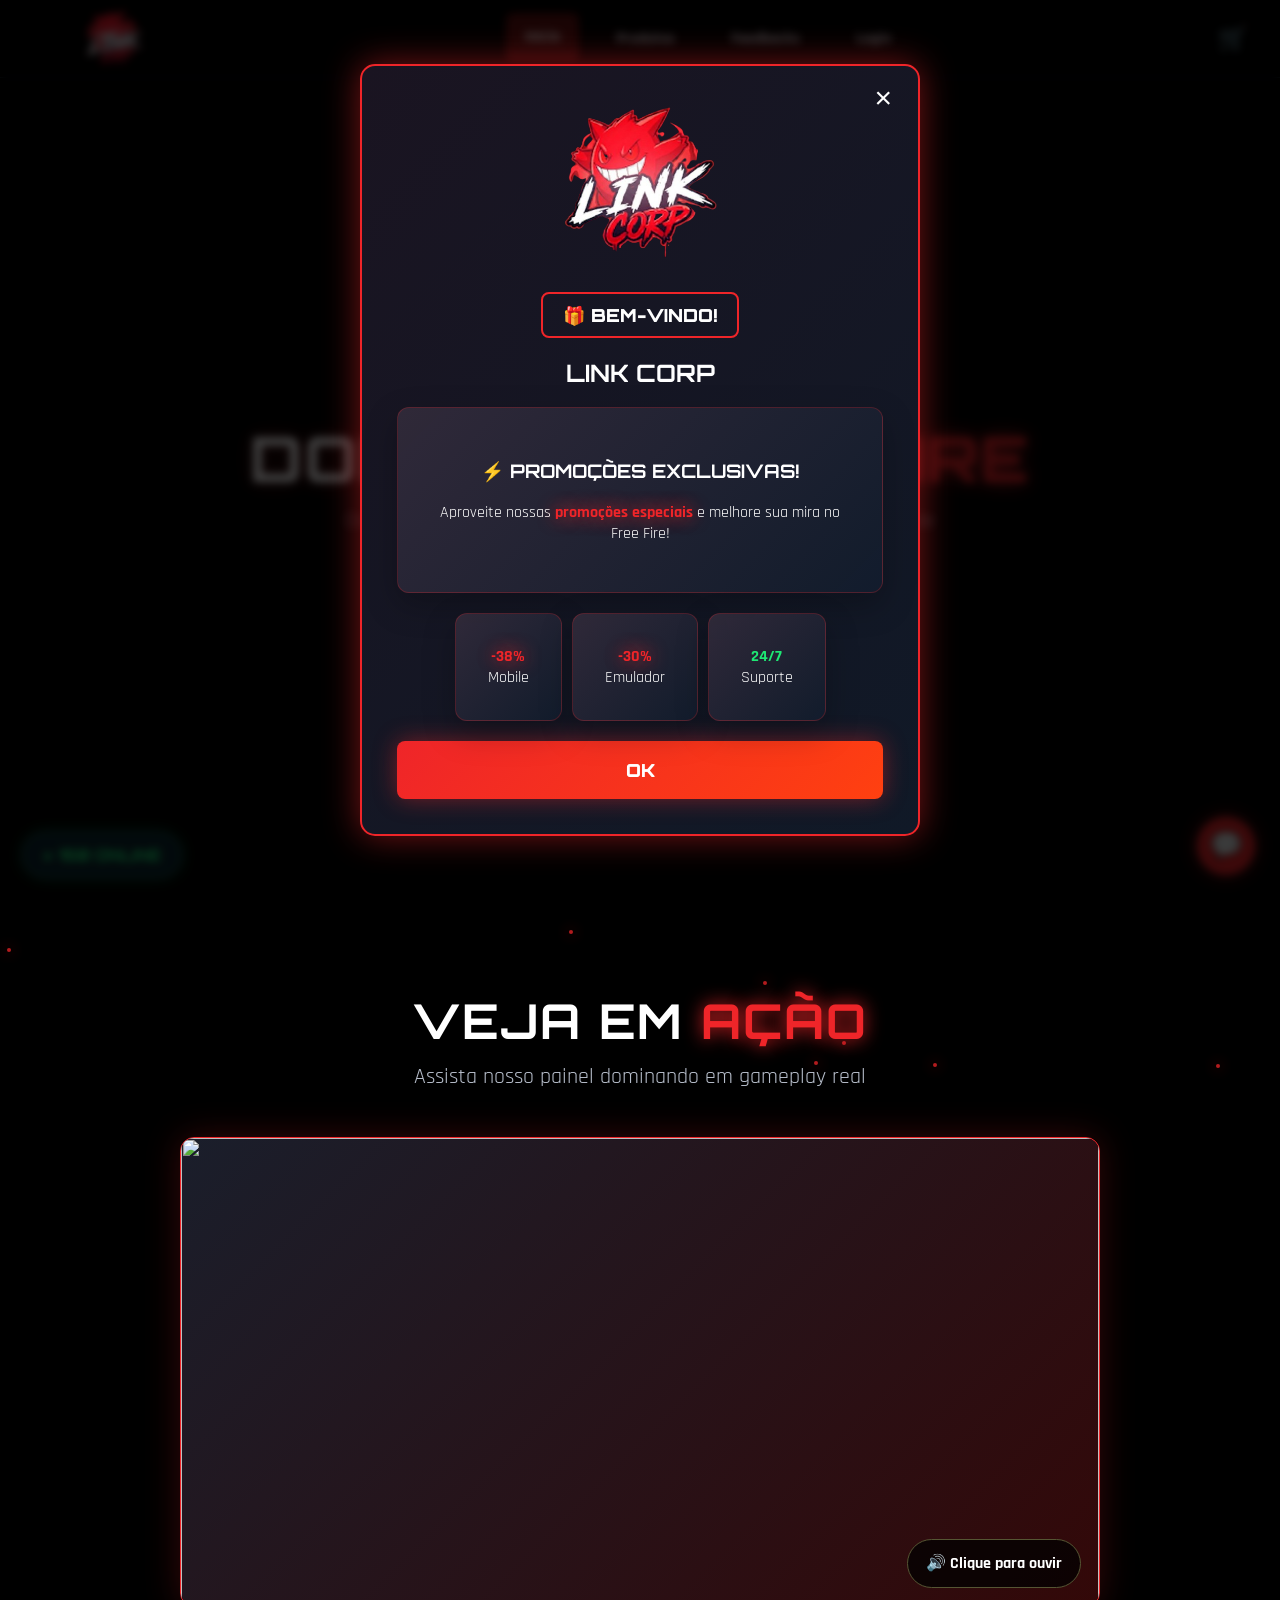
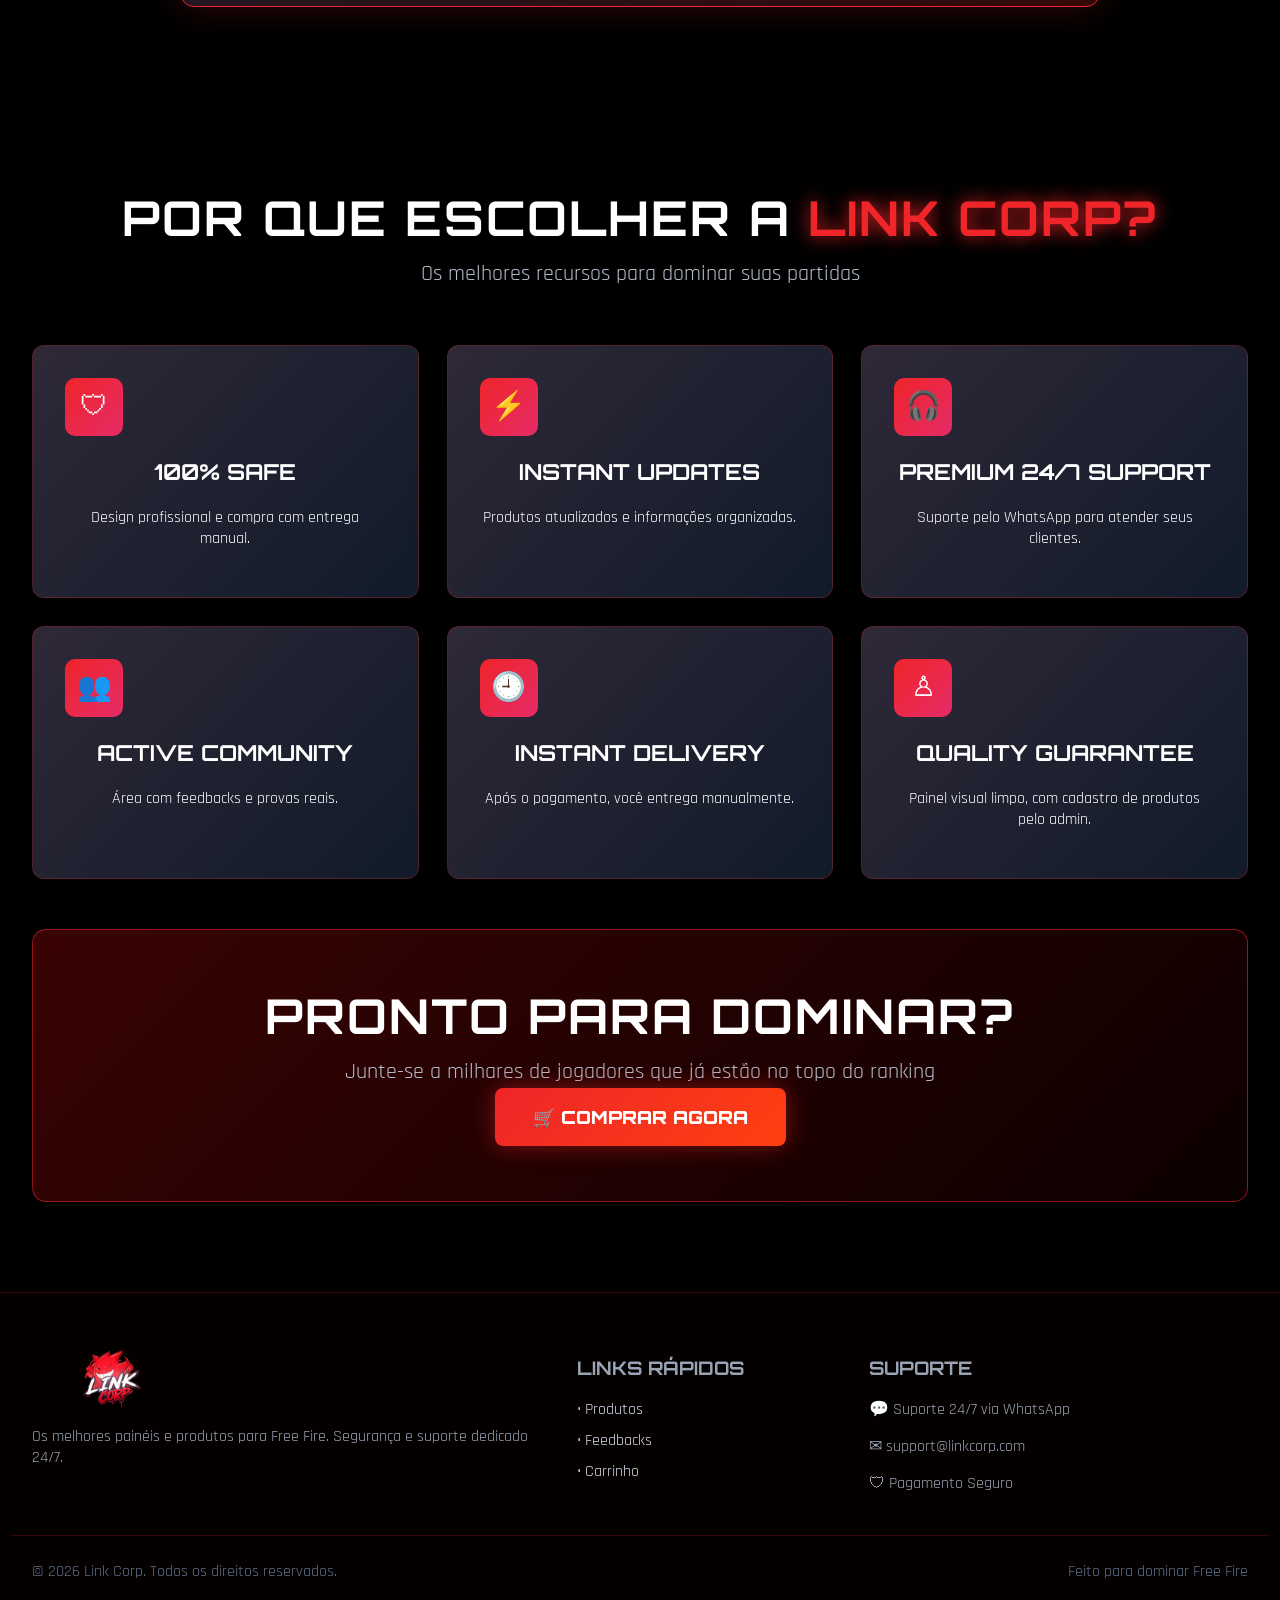
==== index.html @ f36d2115 "Add files via upload" ====
<!doctype html><html lang="pt-BR"><head><meta charset="utf-8"><meta name="viewport" content="width=device-width,initial-scale=1"><title>Link Corp</title><link rel="stylesheet" href="style.css"><link rel="stylesheet" href="index_restore.css"></head><body class="index-old">
<nav class="nav-old"><div class="wrap"><a class="brand" href="index.html"><img class="brand-img" src="assets/logo.png" alt="Link Corp"></a><div class="menu"><a class="active" href="index.html">Início</a><a href="produtos.html">Produtos</a><a href="feedbacks.html">Feedbacks</a><a href="login.html">Login</a></div><a class="cart-mini" href="carrinho.html">🛒</a></div></nav>
<div class="online">● <span id="onlineNum">150</span> ONLINE</div><a class="chat" href="https://wa.me/5599999999999">💬</a>
<section class="hero"><div class="wrap"><img class="logo-big" src="assets/logo.png" alt="Link Corp"><h1 class="title">DOMINE O <span class="red">FREE FIRE</span></h1><p class="sub">Os únicos painéis que você consegue usar no principal, sem dor de cabeça ou riscos</p><div class="btns"><a class="btn" href="produtos.html">🛒 VER PRODUTOS</a><a class="btn ghost" href="feedbacks.html">♙ Feedbacks</a></div><div class="stats"><div class="stat"><b>500+</b><p>Clientes Ativos</p></div><div class="stat"><b>24/7</b><p>Suporte Online</p></div><div class="stat"><b>5.0</b><p>Avaliação</p></div></div></div></section>
<section class="section center"><div class="wrap"><h2>VEJA EM <span class="red">AÇÃO</span></h2><p class="sub">Assista nosso painel dominando em gameplay real</p><div class="video-box"><img src="https://images.unsplash.com/photo-1593305841991-05c297ba4575?q=80&w=1400&auto=format&fit=crop"><div class="sound">🔊 Clique para ouvir</div></div></div></section>
<section class="section"><div class="wrap center"><h2>POR QUE ESCOLHER A <span class="red">LINK CORP?</span></h2><p class="sub">Os melhores recursos para dominar suas partidas</p><div class="features"><div class="feature"><div class="ico">🛡</div><h3>100% SAFE</h3><p>Design profissional e compra com entrega manual.</p></div><div class="feature"><div class="ico">⚡</div><h3>INSTANT UPDATES</h3><p>Produtos atualizados e informações organizadas.</p></div><div class="feature"><div class="ico">🎧</div><h3>PREMIUM 24/7 SUPPORT</h3><p>Suporte pelo WhatsApp para atender seus clientes.</p></div><div class="feature"><div class="ico">👥</div><h3>ACTIVE COMMUNITY</h3><p>Área com feedbacks e provas reais.</p></div><div class="feature"><div class="ico">🕘</div><h3>INSTANT DELIVERY</h3><p>Após o pagamento, você entrega manualmente.</p></div><div class="feature"><div class="ico">♙</div><h3>QUALITY GUARANTEE</h3><p>Painel visual limpo, com cadastro de produtos pelo admin.</p></div></div><div class="cta"><h2>PRONTO PARA DOMINAR?</h2><p class="sub">Junte-se a milhares de jogadores que já estão no topo do ranking</p><a class="btn" href="produtos.html">🛒 COMPRAR AGORA</a></div></div></section>
<div class="modal show" id="welcomeModal"><div class="modal-box"><button class="close" onclick="closeModal()">×</button><img class="logo-big modal-logo" src="assets/logo.png" alt="Link Corp"><p><span class="btn ghost" style="padding:10px 20px">🎁 BEM-VINDO!</span></p><h2>LINK CORP</h2><div class="card"><h3>⚡ Promoções Exclusivas!</h3><p>Aproveite nossas <b class="red">promoções especiais</b> e melhore sua mira no Free Fire!</p></div><div class="stats" style="gap:10px;margin:20px 0"><div class="card"><b class="red">-38%</b><br>Mobile</div><div class="card"><b class="red">-30%</b><br>Emulador</div><div class="card"><b style="color:var(--green)">24/7</b><br>Suporte</div></div><button class="btn" onclick="closeModal()" style="width:100%">OK</button></div></div>
<footer class="footer"><div class="wrap foot-grid"><div><a class="brand" href="index.html"><img class="brand-img" src="assets/logo.png" alt="Link Corp"></a><p>Os melhores painéis e produtos para Free Fire. Segurança e suporte dedicado 24/7.</p></div><div><h3>Links rápidos</h3><a href="produtos.html">• Produtos</a><a href="feedbacks.html">• Feedbacks</a><a href="carrinho.html">• Carrinho</a></div><div><h3>Suporte</h3><p>💬 Suporte 24/7 via WhatsApp</p><p>✉ support@linkcorp.com</p><p>🛡 Pagamento Seguro</p></div></div><div class="wrap" style="border-top:1px solid rgba(239,37,41,.2);margin-top:25px;padding-top:25px;color:#617089">© 2026 Link Corp. Todos os direitos reservados.<span style="float:right">Feito para dominar Free Fire</span></div></footer>
<script>function closeModal(){document.getElementById('welcomeModal').classList.remove('show')}for(let i=0;i<36;i++){let p=document.createElement('span');p.className='p';p.style.left=Math.random()*100+'vw';p.style.bottom=(-20+Math.random()*100)+'vh';p.style.animationDelay=Math.random()*8+'s';p.style.animationDuration=(6+Math.random()*7)+'s';document.body.appendChild(p)}setInterval(()=>{let e=document.getElementById('onlineNum');if(e)e.textContent=145+Math.floor(Math.random()*20)},2500)</script></body></html>
---- style.css ----
@import url('https://fonts.googleapis.com/css2?family=Rajdhani:wght@500;600;700&display=swap');
*{box-sizing:border-box}html{scroll-behavior:smooth}body{margin:0;font-family:Rajdhani,Arial,sans-serif;background:#030405;color:#fff;overflow-x:hidden}a{text-decoration:none;color:inherit}.grid-bg:before{content:"";position:fixed;inset:0;z-index:-3;background:linear-gradient(rgba(255,0,0,.055) 1px,transparent 1px),linear-gradient(90deg,rgba(255,0,0,.055) 1px,transparent 1px);background-size:48px 48px}.glow{color:#ff3131;text-shadow:0 0 18px #ff2020}.topbar{height:76px;position:sticky;top:0;z-index:20;background:rgba(0,0,0,.86);backdrop-filter:blur(12px);border-bottom:1px solid #18202a}.nav{max-width:1260px;margin:auto;height:100%;display:flex;align-items:center;justify-content:space-between;padding:0 18px}.brand{display:flex;gap:12px;align-items:center;font-size:28px;font-weight:700;letter-spacing:1px}.logo{width:52px;height:52px;border-radius:14px;background:radial-gradient(#ff3636,#5b0000 55%,transparent 70%);display:grid;place-items:center;box-shadow:0 0 22px #f22}.logo b{font-size:14px;line-height:.85}.menu{display:flex;gap:18px;align-items:center}.menu a,.cart-btn{padding:11px 18px;border-radius:8px;font-weight:700;color:#dbe1eb;transition:.25s}.menu a:hover,.menu .active,.cart-btn:hover{background:#6b1111;color:#fff;transform:translateY(-3px);box-shadow:0 8px 25px rgba(255,35,35,.35)}.cart-btn{border:0;background:transparent;cursor:pointer;font-family:inherit;font-size:18px}.container{max-width:1260px;margin:auto;padding:0 18px}.hero{min-height:760px;display:grid;place-items:center;text-align:center;padding:80px 18px}.hero-logo{width:145px;margin-bottom:28px;filter:drop-shadow(0 0 18px #f33)}h1{font-size:clamp(44px,7vw,86px);line-height:1;margin:0;text-transform:uppercase;letter-spacing:2px}.subtitle{font-size:23px;color:#aeb5c2;max-width:720px;margin:24px auto 42px}.btn{border:0;border-radius:10px;padding:16px 28px;background:linear-gradient(135deg,#e7242a,#ff5118);color:#fff;font-family:inherit;font-weight:800;font-size:18px;cursor:pointer;transition:.25s;box-shadow:0 0 22px rgba(255,35,35,.38);display:inline-flex;gap:10px;align-items:center;justify-content:center}.btn:hover{transform:translateY(-5px) scale(1.03);box-shadow:0 0 35px rgba(255,35,35,.75)}.btn.ghost{background:transparent;border:2px solid #ff2828;box-shadow:none}.stats{display:flex;justify-content:center;gap:90px;margin-top:60px}.stat strong{font-size:42px;color:#ff3131}.stat span{display:block;color:#9098a6}.section{padding:90px 0}.title{text-align:center;font-size:clamp(38px,5vw,66px);margin:0 0 16px;text-transform:uppercase;letter-spacing:2px;text-shadow:0 0 18px rgba(255,60,60,.45)}.muted{text-align:center;color:#9ca4b2;font-size:20px}.video-box{max-width:880px;height:470px;margin:50px auto 0;border-radius:18px;border:1px solid #d7262f;overflow:hidden;background:linear-gradient(135deg,#1a1e2b,#330808);box-shadow:0 0 35px rgba(255,0,0,.25);transition:.25s}.video-box:hover{transform:translateY(-8px) scale(1.01)}.video-box img{width:100%;height:100%;object-fit:cover}.features{display:grid;grid-template-columns:repeat(3,1fr);gap:26px}.card{background:linear-gradient(135deg,#201827,#121d2d);border:1px solid rgba(255,40,40,.28);border-radius:16px;padding:32px;transition:.25s;position:relative;overflow:hidden}.card:hover{transform:translateY(-10px) scale(1.015);border-color:#ff3030;box-shadow:0 18px 45px rgba(255,40,40,.22)}.icon{width:58px;height:58px;border-radius:12px;background:linear-gradient(135deg,#e21e2b,#ff591a);display:grid;place-items:center;font-size:28px;margin-bottom:24px}.cta{margin:70px auto 0;text-align:center;background:linear-gradient(135deg,rgba(255,0,0,.22),rgba(20,25,37,.5));border:1px solid #b51d22;border-radius:16px;padding:55px}.tabs{display:flex;gap:12px;flex-wrap:wrap;justify-content:center;margin:35px 0}.tab{padding:13px 24px;border-radius:10px;background:#111927;border:1px solid #263447;color:#fff;font:700 17px Rajdhani;cursor:pointer;transition:.25s}.tab:hover,.tab.active{background:#ec2929;transform:translateY(-4px);box-shadow:0 10px 26px rgba(255,32,32,.4)}.products-grid{display:grid;grid-template-columns:repeat(4,1fr);gap:22px}.product-card{background:#0f141d;border:1px solid #1738ff;border-radius:10px;overflow:hidden;transition:.25s;position:relative}.product-card:hover{transform:translateY(-9px) scale(1.02);box-shadow:0 0 28px rgba(35,73,255,.55);border-color:#2b55ff}.product-img{height:150px;background:#142032;object-fit:cover;width:100%;display:block}.product-body{padding:14px}.badge{display:inline-block;background:#0b392d;color:#12e68b;padding:5px 9px;border-radius:7px;font-size:13px;font-weight:800}.product-name{min-height:48px;font-size:17px;text-transform:uppercase;margin:10px 0}.prices del{color:#777}.price{font-size:24px;font-weight:800;margin:5px 0}.buy-line{display:flex;gap:10px}.buy-line .btn{width:100%;padding:11px 10px;font-size:15px;background:#071bff}.product-wide{display:grid;grid-template-columns:38% 62%;background:linear-gradient(90deg,#171827,#142031);border:1px solid #29384d;border-radius:16px;overflow:hidden;margin:30px 0;transition:.25s}.product-wide:hover{transform:translateY(-8px);border-color:#f22;box-shadow:0 0 38px rgba(255,35,35,.25)}.wide-img{width:100%;height:100%;min-height:340px;object-fit:cover;background:#111}.plans{padding:30px}.plan{display:grid;grid-template-columns:1fr auto auto;gap:18px;align-items:center;padding:18px;border:1px solid #33435a;border-radius:12px;margin-top:13px;transition:.22s}.plan:hover{transform:translateX(8px);border-color:#ff3030;background:#1b2433}.plan-title{font-size:20px;font-weight:800}.plan-price{font-size:25px;color:#ff3131;font-weight:800}.secure{display:flex;gap:20px;justify-content:center;align-items:center;padding:24px;border-top:1px solid #252b36;margin-top:35px;color:#fff}.feedback-grid{display:grid;grid-template-columns:repeat(3,1fr);gap:22px}.feedback-card{min-height:180px}.stars{color:#ff3333;font-size:22px}.footer{border-top:1px solid #260b0b;background:rgba(6,6,8,.9);padding:45px 0;color:#9aa3b3}.footer-grid{display:grid;grid-template-columns:2fr 1fr 1.5fr;gap:40px}.online{position:fixed;left:20px;bottom:20px;z-index:30;background:#062a29;color:#18f483;border:1px solid #0de17c;border-radius:22px;padding:12px 22px;font-weight:800;box-shadow:0 0 18px rgba(0,255,150,.25)}.chat{position:fixed;right:25px;bottom:22px;z-index:30;width:62px;height:62px;border-radius:50%;background:#ef2424;border:0;color:#fff;font-size:26px;box-shadow:0 0 25px rgba(255,0,0,.45);cursor:pointer;transition:.25s}.chat:hover{transform:scale(1.1)}.modal{position:fixed;inset:0;z-index:60;background:rgba(0,0,0,.75);display:none;align-items:center;justify-content:center;padding:18px}.modal.show{display:flex}.modal-box{max-width:560px;width:100%;background:linear-gradient(135deg,#191321,#121d2b);border:2px solid #f22;border-radius:18px;padding:28px;box-shadow:0 0 45px rgba(255,40,40,.3)}.close{float:right;background:none;border:0;color:#fff;font-size:27px;cursor:pointer}.form{display:grid;gap:14px}.input,textarea,select{width:100%;background:#1d2837;border:1px solid #40506a;border-radius:10px;color:#fff;padding:14px;font-family:inherit;font-size:16px}textarea{min-height:90px}.admin-layout{display:grid;grid-template-columns:340px 1fr;gap:25px}.table{width:100%;border-collapse:collapse;background:#111a27;border-radius:12px;overflow:hidden}.table th,.table td{border-bottom:1px solid #2b3545;padding:12px;text-align:left}.table img{width:70px;height:45px;object-fit:cover;border-radius:6px}.toast{position:fixed;top:90px;right:20px;background:#111d2d;border:1px solid #ff3030;padding:14px 18px;border-radius:10px;z-index:80;display:none}.toast.show{display:block}.particle{position:fixed;width:4px;height:4px;background:#ff2b2b;border-radius:50%;z-index:-1;animation:float 9s linear infinite;box-shadow:0 0 12px #f22}@keyframes float{from{transform:translateY(110vh);opacity:.8}to{transform:translateY(-20vh);opacity:0}}@media(max-width:900px){.menu{gap:4px}.brand{font-size:20px}.products-grid{grid-template-columns:repeat(2,1fr)}.features,.feedback-grid,.footer-grid,.admin-layout{grid-template-columns:1fr}.product-wide{grid-template-columns:1fr}.stats{gap:28px}.plan{grid-template-columns:1fr}.hero{min-height:620px}}@media(max-width:520px){.products-grid{grid-template-columns:1fr}.menu a{padding:8px}.stats{flex-direction:column}.title{font-size:36px}}


/* LOGO CORRIGIDA - usa somente a imagem enviada, sem texto duplicado */
.brand-img{display:block;width:210px;max-height:70px;object-fit:contain;filter:drop-shadow(0 0 14px rgba(255,35,35,.75));}
.brand-img-only{gap:0!important;font-size:0!important;letter-spacing:0!important;}
.footer-logo-img{width:180px;}
.logo{background:transparent!important;box-shadow:none!important;width:auto!important;height:auto!important;border-radius:0!important;}
.logo b{display:none!important;}
.login-logo-img{width:190px;filter:drop-shadow(0 0 18px rgba(255,35,35,.75));}
@media(max-width:700px){.brand-img{width:150px;}.footer-logo-img{width:145px;}}

/* AJUSTE GLOBAL DA LOGO LINK CORP: sem glow e maior */
.brand-img,
.hero-logo,
.login-logo-img,
.footer-logo-img{
  filter:none!important;
  background:transparent!important;
}
.brand-img{width:165px!important;max-height:62px!important;object-fit:contain!important;}
.hero-logo{width:245px!important;height:auto!important;}
.login-logo-img{width:185px!important;}
.footer-logo-img{width:160px!important;}
body{background-color:#000!important;}
@media(max-width:700px){.brand-img{width:135px!important}.hero-logo{width:190px!important}}
---- index_restore.css ----
@import url('https://fonts.googleapis.com/css2?family=Orbitron:wght@500;700;900&family=Rajdhani:wght@400;600;700&display=swap');
:root{--red:#ef2529;--red2:#ff4010;--green:#1ee874;--bg:#020202;--card:#111927;--muted:#9098a8;--line:#263447;--glass:rgba(18,25,40,.88)}
body.index-old{margin:0;background:#020202;color:white;font-family:Rajdhani,Arial,sans-serif;overflow-x:hidden}body.index-old:before{content:"";position:fixed;inset:0;z-index:-3;background:linear-gradient(rgba(239,37,41,.035) 1px,transparent 1px),linear-gradient(90deg,rgba(239,37,41,.035) 1px,transparent 1px);background-size:48px 48px}body.index-old:after{content:"";position:fixed;inset:0;z-index:-2;background:radial-gradient(circle at 50% 25%,rgba(239,37,41,.17),transparent 35%),radial-gradient(circle at 70% 80%,rgba(2,12,30,.55),transparent 28%)}
.index-old .p{position:fixed;width:4px;height:4px;background:var(--red);border-radius:50%;box-shadow:0 0 14px var(--red);animation:floatOld 8s linear infinite;opacity:.75;z-index:-1}@keyframes floatOld{from{transform:translateY(30px) scale(.6);opacity:0}25%{opacity:.9}to{transform:translateY(-120vh) scale(1.1);opacity:0}}
.index-old .nav-old{height:78px;background:rgba(0,0,0,.9);border-bottom:1px solid #1b2533;position:sticky;top:0;z-index:20;backdrop-filter:blur(15px)}.index-old .wrap{max-width:1260px;margin:0 auto;padding:0 22px}.index-old .nav-old .wrap{display:flex;align-items:center;justify-content:space-between;height:100%}.index-old .brand{display:flex;align-items:center;gap:12px;text-decoration:none;color:white}.index-old .brand-logo{width:54px;height:44px;display:grid;place-items:center;color:white;font-weight:900;font-family:Orbitron;background:radial-gradient(circle,var(--red),#680000 55%,transparent 58%);filter:drop-shadow(0 0 12px #f22);transform:skew(-8deg)}.index-old .brand span{font-family:Orbitron;font-size:25px;font-weight:900}.index-old .brand b{color:var(--red)}.index-old .menu{display:flex;gap:18px;align-items:center}.index-old .menu a{color:#d8d8df;text-decoration:none;padding:13px 19px;border-radius:7px;font-weight:800}.index-old .menu a.active,.index-old .menu a:hover{background:#651111;color:white;box-shadow:inset 0 -2px 0 var(--red);transform:translateY(-2px)}.index-old .cart-mini{font-size:24px;cursor:pointer}.index-old .hero{min-height:720px;display:grid;place-items:center;text-align:center;padding:70px 0}.index-old .logo-big{margin:auto;width:145px;height:120px;display:grid;place-items:center;font-family:Orbitron;font-weight:900;font-size:26px;line-height:.8;text-shadow:0 0 12px #fff;background:radial-gradient(circle,var(--red),#870000 48%,transparent 55%);filter:drop-shadow(0 0 22px #f22);transform:skew(-10deg) rotate(-4deg)}.index-old h1,.index-old h2,.index-old h3{font-family:Orbitron;text-transform:uppercase}.index-old .title{font-size:62px;margin:38px 0 18px;letter-spacing:3px}.index-old .red{color:var(--red);text-shadow:0 0 18px var(--red)}.index-old .sub{font-size:22px;color:#b6bdca;max-width:620px;margin:0 auto;line-height:1.35}.index-old .btns{display:flex;justify-content:center;gap:18px;margin-top:55px;flex-wrap:wrap}.index-old .btn{border:0;border-radius:8px;background:linear-gradient(135deg,var(--red),var(--red2));color:white;padding:18px 38px;font-family:Orbitron;font-weight:900;text-decoration:none;cursor:pointer;box-shadow:0 0 23px rgba(239,37,41,.45);display:inline-flex;gap:12px;align-items:center;justify-content:center}.index-old .btn.ghost{background:transparent;border:2px solid var(--red);box-shadow:none}.index-old .btn:hover{transform:translateY(-4px) scale(1.03);box-shadow:0 0 35px rgba(239,37,41,.8),0 12px 35px rgba(239,37,41,.25)}.index-old .stats{display:flex;justify-content:center;gap:120px;margin-top:70px}.index-old .stat b{font-family:Orbitron;font-size:36px;color:var(--red)}.index-old .stat p{margin:5px 0;color:#838b9b}.index-old .section{padding:90px 0}.index-old .center{text-align:center}.index-old .section h2{font-size:48px;margin:0 0 12px;letter-spacing:2px}.index-old .video-box{margin:45px auto 0;max-width:920px;border:1px solid var(--red);border-radius:14px;overflow:hidden;box-shadow:0 0 35px rgba(239,37,41,.22);position:relative}.index-old .video-box img{display:block;width:100%;height:520px;object-fit:cover}.index-old .sound{position:absolute;right:18px;bottom:18px;background:rgba(0,0,0,.75);border:1px solid #553;padding:13px 18px;border-radius:25px;font-weight:900}.index-old .features{display:grid;grid-template-columns:repeat(3,1fr);gap:28px;margin-top:55px}.index-old .feature,.index-old .card{background:linear-gradient(135deg,rgba(49,42,58,.95),rgba(18,29,45,.92));border:1px solid rgba(239,37,41,.25);border-radius:12px;padding:32px;box-shadow:0 12px 32px rgba(0,0,0,.25);transition:.25s}.index-old .feature:hover,.index-old .card:hover{transform:translateY(-10px) scale(1.02);border-color:var(--red);box-shadow:0 0 35px rgba(239,37,41,.25),0 18px 45px rgba(0,0,0,.45)}.index-old .ico{width:58px;height:58px;border-radius:10px;background:linear-gradient(135deg,var(--red),#e52b68);display:grid;place-items:center;font-size:28px;margin-bottom:22px}.index-old .feature h3{font-size:22px}.index-old .cta{margin-top:50px;background:linear-gradient(135deg,rgba(105,5,5,.55),rgba(35,0,0,.35));border:1px solid rgba(239,37,41,.55);border-radius:14px;padding:55px;text-align:center;transition:.25s}.index-old .cta:hover,.index-old .video-box:hover{transform:translateY(-6px);box-shadow:0 0 35px rgba(239,37,41,.28)}.index-old .footer{border-top:1px solid rgba(239,37,41,.25);background:rgba(10,0,0,.45);padding:45px 0}.index-old .foot-grid{display:grid;grid-template-columns:2fr 1fr 1.5fr;gap:40px}.index-old .foot-grid a{display:block;color:#d6deef;text-decoration:none;margin:10px 0}.index-old .online{position:fixed;left:22px;bottom:22px;background:#0b2630;border:1px solid #197f6d;border-radius:22px;color:var(--green);padding:12px 20px;z-index:30;font-family:Orbitron;font-weight:900;box-shadow:0 0 18px rgba(30,232,116,.25)}.index-old .chat{position:fixed;right:25px;bottom:25px;width:58px;height:58px;border-radius:50%;background:var(--red);display:grid;place-items:center;font-size:26px;z-index:30;box-shadow:0 0 20px rgba(239,37,41,.5)}.index-old .modal{position:fixed;inset:0;background:rgba(0,0,0,.75);z-index:50;display:none;place-items:center;padding:20px;backdrop-filter:blur(4px)}.index-old .modal.show{display:grid}.index-old .modal-box{width:min(560px,95vw);background:linear-gradient(135deg,#1a1421,#101927);border:2px solid var(--red);border-radius:15px;padding:35px;text-align:center;box-shadow:0 0 35px rgba(239,37,41,.5);position:relative}.index-old .close{position:absolute;right:20px;top:14px;background:none;border:0;color:white;font-size:30px;cursor:pointer}@media(max-width:900px){.index-old .menu{display:none}.index-old .title{font-size:38px}.index-old .stats,.index-old .features,.index-old .foot-grid{grid-template-columns:1fr;display:grid;gap:20px}.index-old .section h2{font-size:32px}.index-old .video-box img{height:260px}}


/* LOGO CORRIGIDA INDEX */
.index-old .brand{gap:10px;}
.index-old .brand-img{display:block;width:220px;max-height:75px;object-fit:contain;filter:drop-shadow(0 0 14px rgba(255,35,35,.85));}
.index-old .brand-logo{display:none!important;}
.index-old .logo-big{display:block;width:170px;height:auto;margin:0 auto 28px;filter:drop-shadow(0 0 18px rgba(255,35,35,.85));}
.index-old .modal-logo{width:125px;margin:0 auto 15px;}
.index-old .footer .brand-img{width:185px;margin:0;}
@media(max-width:900px){.index-old .brand-img{width:160px}.index-old .logo-big{width:135px}}

/* AJUSTE DA LOGO LINK CORP: sem brilho vermelho, maior e fundo preto limpo */
.index-old .brand-img{
  width:165px!important;
  max-height:62px!important;
  object-fit:contain!important;
  filter:none!important;
}
.index-old .logo-big{
  display:block!important;
  width:245px!important;
  height:auto!important;
  margin:0 auto 28px!important;
  background:transparent!important;
  filter:none!important;
  transform:none!important;
}
.index-old .modal-logo{
  width:165px!important;
  filter:none!important;
}
.index-old .footer .brand-img{
  width:160px!important;
  filter:none!important;
}
.index-old .hero,
.index-old body,
.index-old{
  background-color:#000!important;
}
@media(max-width:900px){
  .index-old .brand-img{width:135px!important;}
  .index-old .logo-big{width:190px!important;}
}
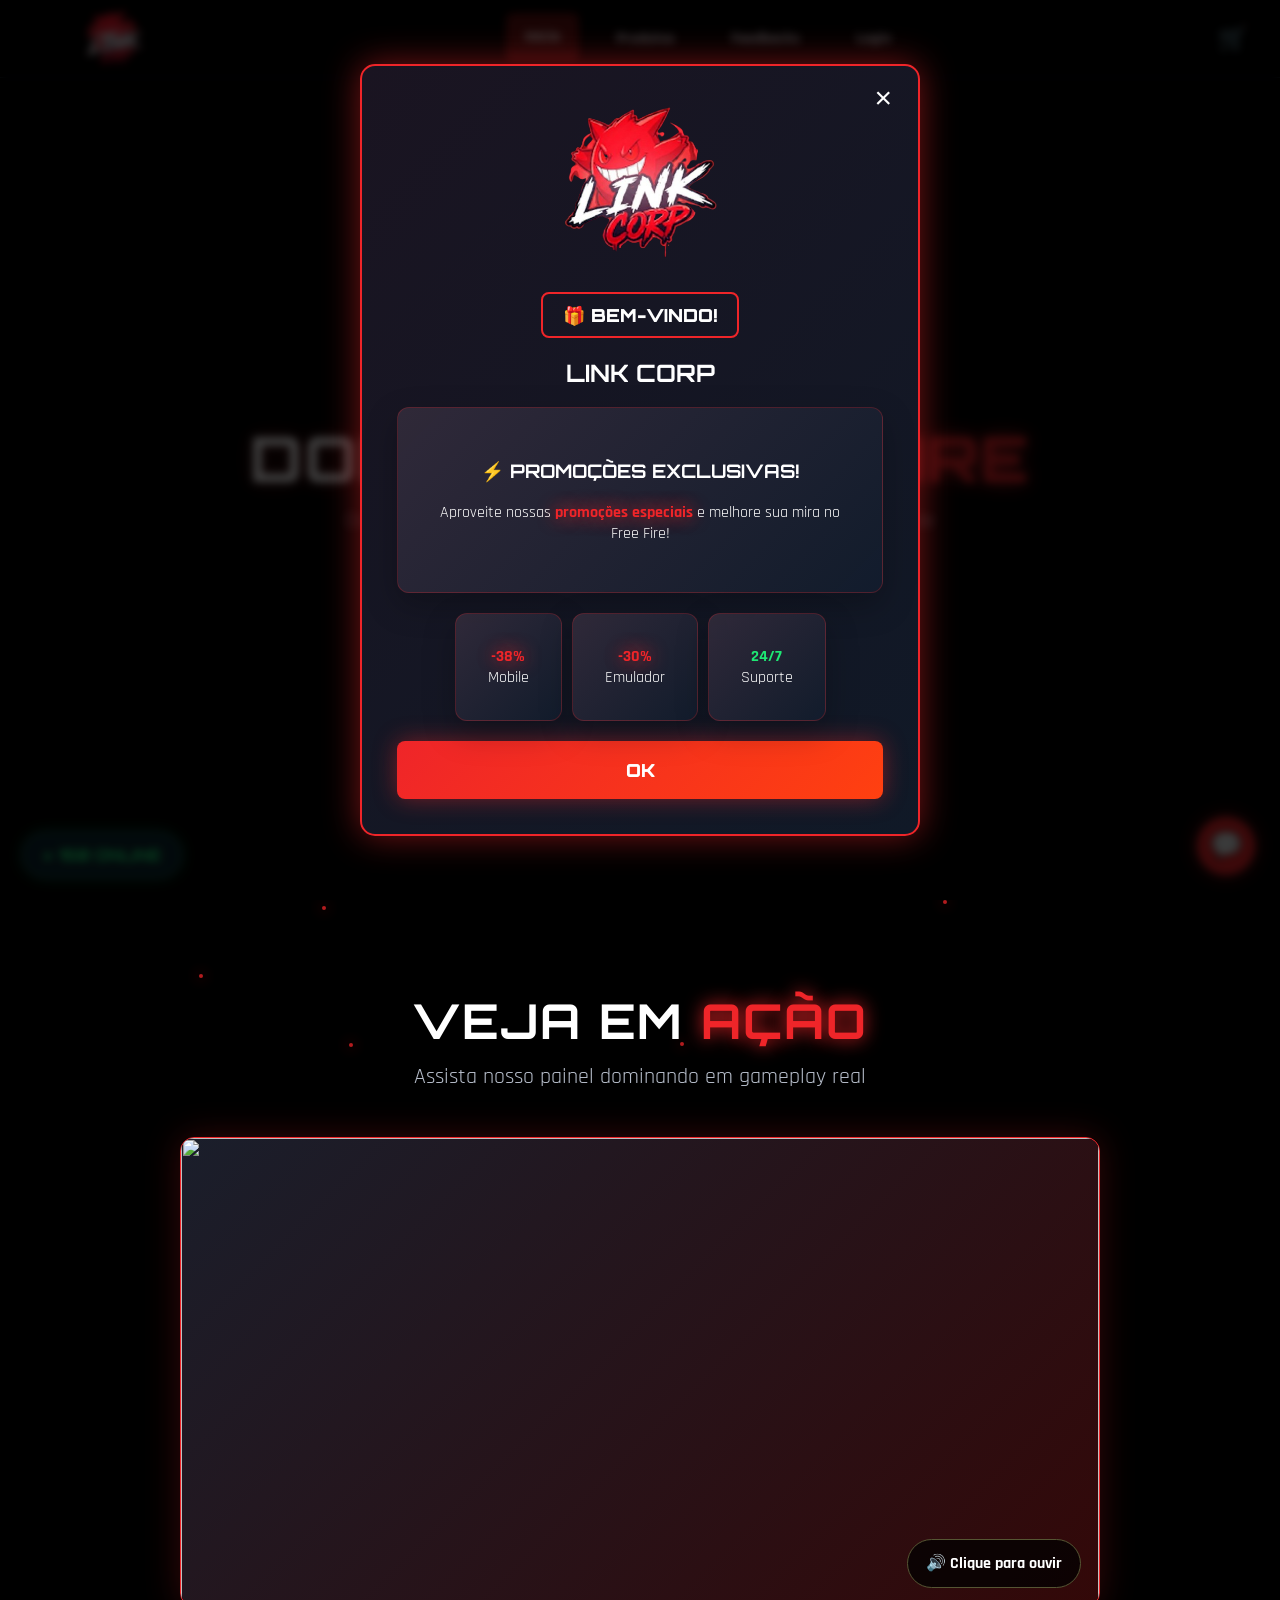
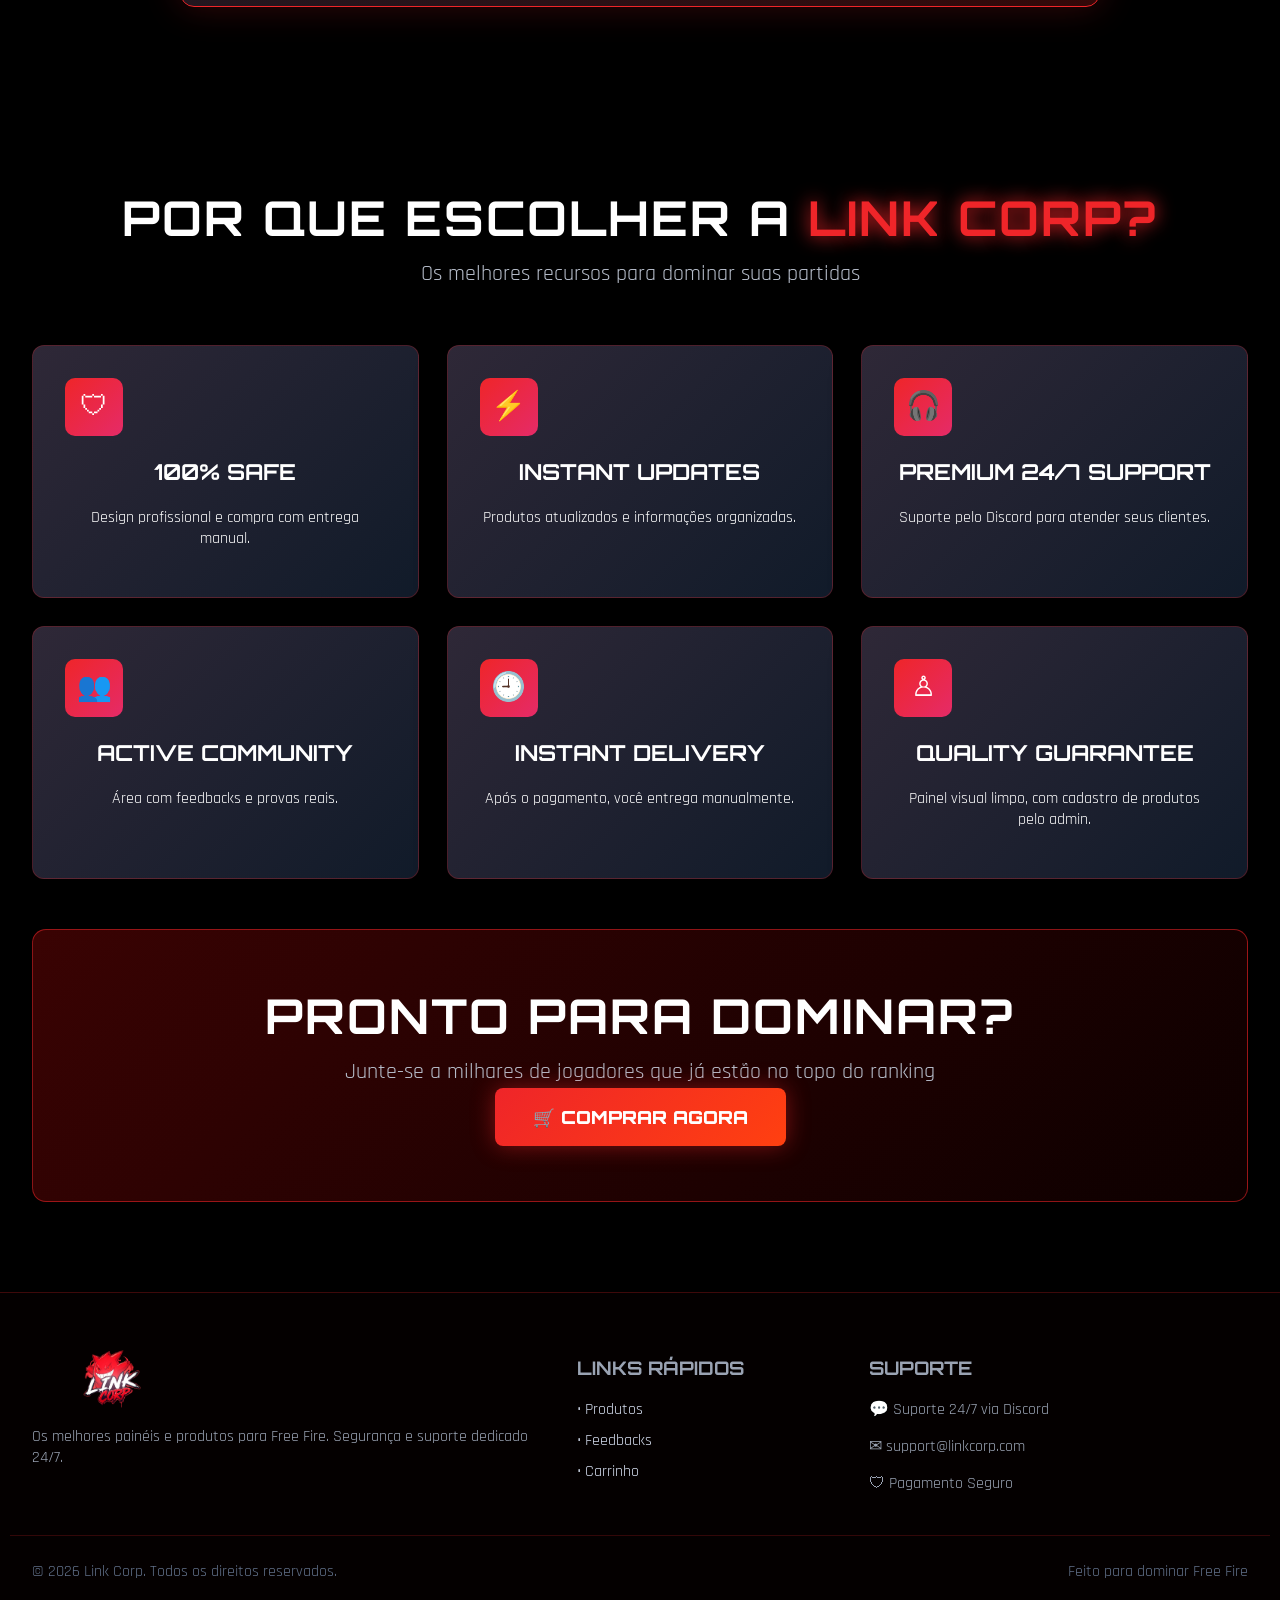
==== commit b265ffa1: "Add files via upload" ====
--- a/index.html
+++ b/index.html
@@ -1,9 +1,9 @@
 <!doctype html><html lang="pt-BR"><head><meta charset="utf-8"><meta name="viewport" content="width=device-width,initial-scale=1"><title>Link Corp</title><link rel="stylesheet" href="style.css"><link rel="stylesheet" href="index_restore.css"></head><body class="index-old">
 <nav class="nav-old"><div class="wrap"><a class="brand" href="index.html"><img class="brand-img" src="assets/logo.png" alt="Link Corp"></a><div class="menu"><a class="active" href="index.html">Início</a><a href="produtos.html">Produtos</a><a href="feedbacks.html">Feedbacks</a><a href="login.html">Login</a></div><a class="cart-mini" href="carrinho.html">🛒</a></div></nav>
-<div class="online">● <span id="onlineNum">150</span> ONLINE</div><a class="chat" href="https://wa.me/5599999999999">💬</a>
+<div class="online">● <span id="onlineNum">150</span> ONLINE</div><a class="chat" href="https://discord.gg/TutAbaF7q" target="_blank">💬</a>
 <section class="hero"><div class="wrap"><img class="logo-big" src="assets/logo.png" alt="Link Corp"><h1 class="title">DOMINE O <span class="red">FREE FIRE</span></h1><p class="sub">Os únicos painéis que você consegue usar no principal, sem dor de cabeça ou riscos</p><div class="btns"><a class="btn" href="produtos.html">🛒 VER PRODUTOS</a><a class="btn ghost" href="feedbacks.html">♙ Feedbacks</a></div><div class="stats"><div class="stat"><b>500+</b><p>Clientes Ativos</p></div><div class="stat"><b>24/7</b><p>Suporte Online</p></div><div class="stat"><b>5.0</b><p>Avaliação</p></div></div></div></section>
 <section class="section center"><div class="wrap"><h2>VEJA EM <span class="red">AÇÃO</span></h2><p class="sub">Assista nosso painel dominando em gameplay real</p><div class="video-box"><img src="https://images.unsplash.com/photo-1593305841991-05c297ba4575?q=80&w=1400&auto=format&fit=crop"><div class="sound">🔊 Clique para ouvir</div></div></div></section>
-<section class="section"><div class="wrap center"><h2>POR QUE ESCOLHER A <span class="red">LINK CORP?</span></h2><p class="sub">Os melhores recursos para dominar suas partidas</p><div class="features"><div class="feature"><div class="ico">🛡</div><h3>100% SAFE</h3><p>Design profissional e compra com entrega manual.</p></div><div class="feature"><div class="ico">⚡</div><h3>INSTANT UPDATES</h3><p>Produtos atualizados e informações organizadas.</p></div><div class="feature"><div class="ico">🎧</div><h3>PREMIUM 24/7 SUPPORT</h3><p>Suporte pelo WhatsApp para atender seus clientes.</p></div><div class="feature"><div class="ico">👥</div><h3>ACTIVE COMMUNITY</h3><p>Área com feedbacks e provas reais.</p></div><div class="feature"><div class="ico">🕘</div><h3>INSTANT DELIVERY</h3><p>Após o pagamento, você entrega manualmente.</p></div><div class="feature"><div class="ico">♙</div><h3>QUALITY GUARANTEE</h3><p>Painel visual limpo, com cadastro de produtos pelo admin.</p></div></div><div class="cta"><h2>PRONTO PARA DOMINAR?</h2><p class="sub">Junte-se a milhares de jogadores que já estão no topo do ranking</p><a class="btn" href="produtos.html">🛒 COMPRAR AGORA</a></div></div></section>
+<section class="section"><div class="wrap center"><h2>POR QUE ESCOLHER A <span class="red">LINK CORP?</span></h2><p class="sub">Os melhores recursos para dominar suas partidas</p><div class="features"><div class="feature"><div class="ico">🛡</div><h3>100% SAFE</h3><p>Design profissional e compra com entrega manual.</p></div><div class="feature"><div class="ico">⚡</div><h3>INSTANT UPDATES</h3><p>Produtos atualizados e informações organizadas.</p></div><div class="feature"><div class="ico">🎧</div><h3>PREMIUM 24/7 SUPPORT</h3><p>Suporte pelo Discord para atender seus clientes.</p></div><div class="feature"><div class="ico">👥</div><h3>ACTIVE COMMUNITY</h3><p>Área com feedbacks e provas reais.</p></div><div class="feature"><div class="ico">🕘</div><h3>INSTANT DELIVERY</h3><p>Após o pagamento, você entrega manualmente.</p></div><div class="feature"><div class="ico">♙</div><h3>QUALITY GUARANTEE</h3><p>Painel visual limpo, com cadastro de produtos pelo admin.</p></div></div><div class="cta"><h2>PRONTO PARA DOMINAR?</h2><p class="sub">Junte-se a milhares de jogadores que já estão no topo do ranking</p><a class="btn" href="produtos.html">🛒 COMPRAR AGORA</a></div></div></section>
 <div class="modal show" id="welcomeModal"><div class="modal-box"><button class="close" onclick="closeModal()">×</button><img class="logo-big modal-logo" src="assets/logo.png" alt="Link Corp"><p><span class="btn ghost" style="padding:10px 20px">🎁 BEM-VINDO!</span></p><h2>LINK CORP</h2><div class="card"><h3>⚡ Promoções Exclusivas!</h3><p>Aproveite nossas <b class="red">promoções especiais</b> e melhore sua mira no Free Fire!</p></div><div class="stats" style="gap:10px;margin:20px 0"><div class="card"><b class="red">-38%</b><br>Mobile</div><div class="card"><b class="red">-30%</b><br>Emulador</div><div class="card"><b style="color:var(--green)">24/7</b><br>Suporte</div></div><button class="btn" onclick="closeModal()" style="width:100%">OK</button></div></div>
-<footer class="footer"><div class="wrap foot-grid"><div><a class="brand" href="index.html"><img class="brand-img" src="assets/logo.png" alt="Link Corp"></a><p>Os melhores painéis e produtos para Free Fire. Segurança e suporte dedicado 24/7.</p></div><div><h3>Links rápidos</h3><a href="produtos.html">• Produtos</a><a href="feedbacks.html">• Feedbacks</a><a href="carrinho.html">• Carrinho</a></div><div><h3>Suporte</h3><p>💬 Suporte 24/7 via WhatsApp</p><p>✉ support@linkcorp.com</p><p>🛡 Pagamento Seguro</p></div></div><div class="wrap" style="border-top:1px solid rgba(239,37,41,.2);margin-top:25px;padding-top:25px;color:#617089">© 2026 Link Corp. Todos os direitos reservados.<span style="float:right">Feito para dominar Free Fire</span></div></footer>
+<footer class="footer"><div class="wrap foot-grid"><div><a class="brand" href="index.html"><img class="brand-img" src="assets/logo.png" alt="Link Corp"></a><p>Os melhores painéis e produtos para Free Fire. Segurança e suporte dedicado 24/7.</p></div><div><h3>Links rápidos</h3><a href="produtos.html">• Produtos</a><a href="feedbacks.html">• Feedbacks</a><a href="carrinho.html">• Carrinho</a></div><div><h3>Suporte</h3><p>💬 Suporte 24/7 via Discord</p><p>✉ support@linkcorp.com</p><p>🛡 Pagamento Seguro</p></div></div><div class="wrap" style="border-top:1px solid rgba(239,37,41,.2);margin-top:25px;padding-top:25px;color:#617089">© 2026 Link Corp. Todos os direitos reservados.<span style="float:right">Feito para dominar Free Fire</span></div></footer>
 <script>function closeModal(){document.getElementById('welcomeModal').classList.remove('show')}for(let i=0;i<36;i++){let p=document.createElement('span');p.className='p';p.style.left=Math.random()*100+'vw';p.style.bottom=(-20+Math.random()*100)+'vh';p.style.animationDelay=Math.random()*8+'s';p.style.animationDuration=(6+Math.random()*7)+'s';document.body.appendChild(p)}setInterval(()=>{let e=document.getElementById('onlineNum');if(e)e.textContent=145+Math.floor(Math.random()*20)},2500)</script></body></html>
--- a/style.css
+++ b/style.css
@@ -25,3 +25,9 @@
 .footer-logo-img{width:160px!important;}
 body{background-color:#000!important;}
 @media(max-width:700px){.brand-img{width:135px!important}.hero-logo{width:190px!important}}
+.user-pill{display:inline-flex;align-items:center;gap:7px}.avatar-mini{background:#fff;color:#111;border-radius:50%;width:24px;height:24px;display:inline-flex;align-items:center;justify-content:center;font-size:14px}
+/* Ajustes Link Corp - compra por modal, carrinho bonito e Discord */
+.discord-chat{background:#5865F2!important;color:#fff!important;font-weight:900;box-shadow:0 0 28px rgba(88,101,242,.55)!important}
+.cart-mini-box{max-width:720px}.cart-mini-actions{display:flex;gap:12px;flex-wrap:wrap;margin-top:18px}.cart-mini-item{display:grid;grid-template-columns:70px 1fr auto;gap:14px;align-items:center;border:1px solid rgba(255,49,49,.25);background:#111a29;border-radius:14px;padding:12px;margin:10px 0}.cart-mini-item img{width:70px;height:55px;object-fit:cover;border-radius:10px}.cart-mini-item span{display:block;color:#99a3b5;margin-top:4px}
+.buy-modal-box{max-width:1100px;text-align:left}.buy-modal-top{display:grid;grid-template-columns:1fr 1fr;gap:30px;align-items:start}.buy-modal-img{width:100%;border-radius:14px;border:1px solid rgba(255,49,49,.35);max-height:330px;object-fit:cover}.discord-badge{background:#064f36;color:#00ff9d;border-radius:8px;padding:8px 12px;font-weight:900}.buy-description{line-height:1.55}.buy-plan-list{display:grid;gap:12px;margin:18px 0}.buy-plan-option{border:1px solid rgba(255,49,49,.35);background:#121b2a;border-radius:14px;padding:14px;display:flex;align-items:center;justify-content:space-between;gap:12px;cursor:pointer;transition:.2s}.buy-plan-option:hover,.buy-plan-option.active{border-color:#ff3131;box-shadow:0 0 24px rgba(255,49,49,.25);transform:translateY(-2px)}.buy-plan-left b{display:block;font-size:18px;color:white}.buy-plan-left small{color:#95a0b4}.buy-plan-discount{background:#064f36;color:#00ff9d;border-radius:8px;padding:4px 8px;font-weight:900;margin-left:8px}.buy-plan-price{text-align:right}.buy-plan-price del{display:block;color:#858b9a;font-size:13px}.buy-plan-price strong{color:#fff;font-size:24px}.buy-stock-card{margin-top:18px}
+@media(max-width:800px){.buy-modal-top{grid-template-columns:1fr}.buy-modal-box{max-height:92vh;overflow:auto}.cart-mini-item{grid-template-columns:55px 1fr}.cart-mini-item img{width:55px;height:45px}.cart-mini-item>b{grid-column:1/-1}}
